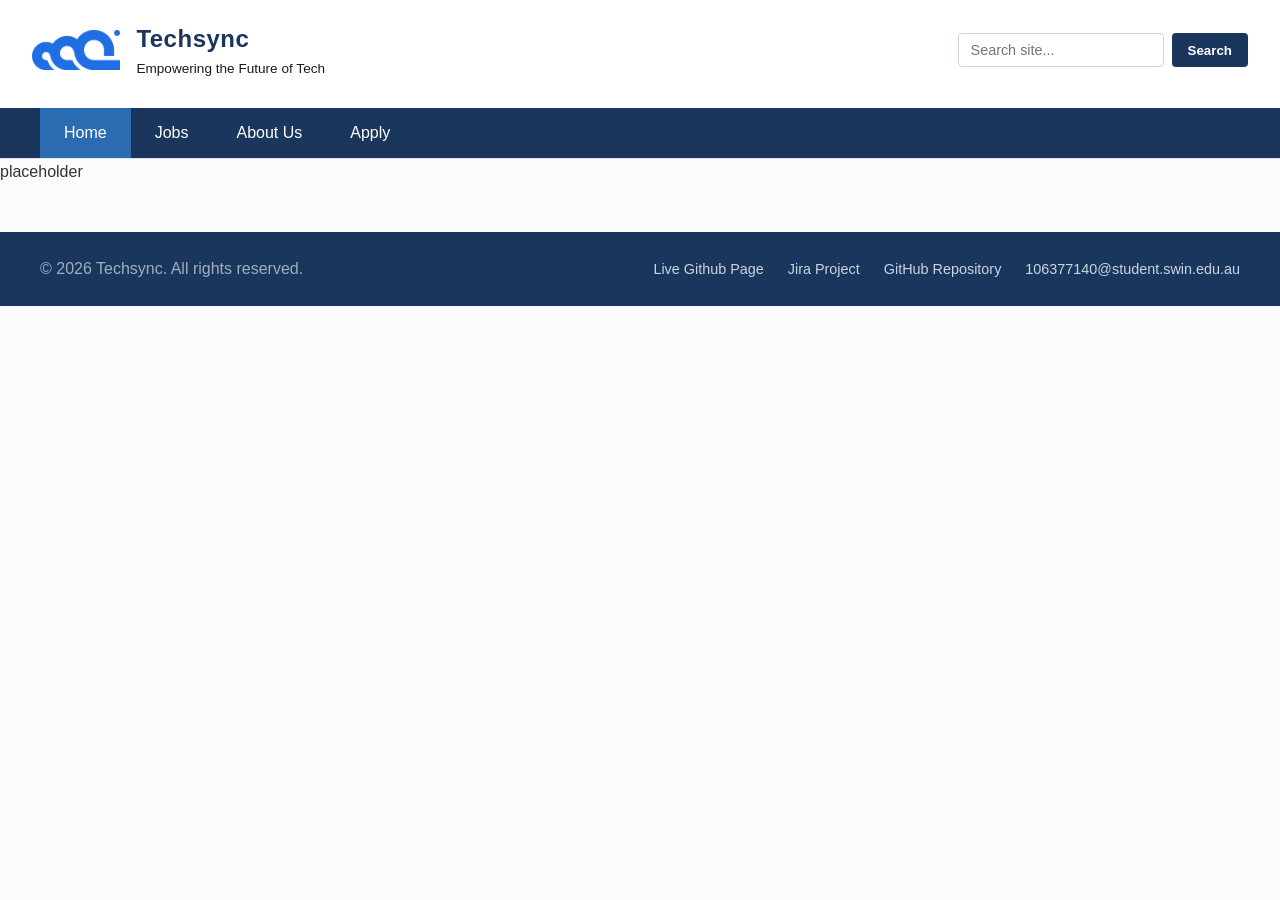
==== index.html @ 5ecbe077 "added live github page link and jira project link to footer" ====
<!DOCTYPE html>
<html lang="en">

<head>
    <meta charset="UTF-8">
    <meta name="viewport" content="width=device-width, initial-scale=1.0">
    <title>Techsync | Home</title>
    <link rel="stylesheet" href="styles.css">

    <style>
        .welcome-badge {
            background-color: #ebefff;
            color: #2368a8;
            padding: 0.25rem 0.75rem;
            border-radius: 9999px;
            font-size: 0.75rem;
            font-weight: 600;
            display: inline-block;
            margin-bottom: 0.5rem;
        }
    </style>
</head>

<body>
    <header class="site-header">
        <div class="header-container">
            <div class="brand-identity">
                <img src="images\logoipsum-438.png" alt="Techsync Company Logo" class="logo">
                <div class="brand-text">
                    <h1 style="letter-spacing: 0.5px;">Techsync</h1>
                    <p class="slogan">Empowering the Future of Tech</p>
                </div>
            </div>

            <div class="search-container">
                <label for="site-search" class="sr-only">Search site</label>
                <input type="text" id="site-search" placeholder="Search site...">
                <button type="button">Search</button>
            </div>
        </div>

        <!-- Nav Menu -->
        <nav class="common-nav" aria-label="Main Navigation">
            <ul>
                <li><a href="index.html" class="active">Home</a></li>
                <li><a href="jobs.html">Jobs</a></li>
                <li><a href="about.html">About Us</a></li>
                <li><a href="apply.html">Apply</a></li>
            </ul>
        </nav>
    </header>

    <main>
        placeholder
    </main>


    <footer class="site-footer">
        <div class="footer-container">
            <p>&copy; 2026 Techsync. All rights reserved.</p>
            <ul class="footer-links">
                <li><a href="http://106377140.github.io/Applied-Web-Project-1">Live Github Page</a></li>
                <li><a href="https://techsync.atlassian.net/jira/software/projects/SCRUM/summary" target="_blank" rel="noopener">Jira Project</a></li>
                <li><a href="https://github.com/106377140/Applied-Web-Project-1" target="_blank" rel="noopener">GitHub Repository</a></li>
                <li><a href="mailto:106377140@student.swin.edu.au">106377140@student.swin.edu.au</a></li>
            </ul>
        </div>
    </footer>

</body>

</html>
---- styles.css ----
* {
    margin: 0;
    padding: 0;
    box-sizing: border-box;
}

.sr-only {
    clip: rect(1px, 1px, 1px, 1px);
    clip-path: inset(50%);
    height: 1px;
    width: 1px;
    margin: -1px;
    overflow: hidden;
    padding: 0;
    position: absolute;
}

body {
    font-family: 'Segoe UI', Tahoma, Geneva, Verdana, sans-serif;
    line-height: 1.6;
    color: #333333;
    background-color: #f9fbfd;
}

.site-header {
    background-color: #ffffff;
    border-bottom: 1px solid #e1e8ed;
}

.header-container {

    width: 100%;
    display: flex;
    justify-content: space-between;
    align-items: center;
    flex-wrap: wrap;
    gap: 1rem;
    padding: 1.25rem 2rem;
}

.brand-identity {
    display: flex;
    align-items: center;
    gap: 1rem;
}

.logo {
    height: 40px;
    width: auto;
}

.brand-text h1 {
    font-size: 1.5rem;
    color: #1a365d;
}

.slogan {
    font-size: 0.85rem;
    color: #171c24;
}

/* Search Box Styling */
.search-container {
    display: flex;
    gap: 0.5rem;
}

.search-container input {
    padding: 0.5rem 0.75rem;
    border: 1px solid #cbd5e0;
    border-radius: 4px;
    outline: none;
    font-size: 0.9rem;
}

.search-container input:focus {
    border-color: #3182ce;
    box-shadow: 0 0 0 3px rgba(49, 130, 206, 0.15);
    /* Accessibility focus ring */
}

.search-container button {
    padding: 0.5rem 1rem;
    background-color: #1a365d;
    color: #ffffff;
    border: none;
    border-radius: 4px;
    cursor: pointer;
    font-weight: 600;
}

.search-container button:hover {
    background-color: #2b6cb0;
}

/* Navigation Menu */
.common-nav {
    background-color: #1a365d;
    width: 100%;
    margin-top: 0.5rem;
}

.common-nav ul {
    max-width: 1200px;
    margin: 0 auto;
    list-style: none;
    display: flex;
    flex-wrap: wrap;
}

.common-nav li a {
    display: block;
    padding: 0.75rem 1.5rem;
    color: #ffffff;
    text-decoration: none;
    font-weight: 500;
    transition: background-color 0.2s;
}

.common-nav li a:hover,
.common-nav li a.active {
    background-color: #2b6cb0;
}


/* Footer */

.site-footer {
    background-color: #1a365d;
    color: #a0aec0;
    padding: 1.5rem 2rem;
    margin-top: 3rem;
}

.footer-container {
    max-width: 1200px;
    margin: 0 auto;
    display: flex;
    justify-content: space-between;
    align-items: center;
    flex-wrap: wrap;
    gap: 1rem;
}

.footer-links {
    list-style: none;
    display: flex;
    gap: 1.5rem;
    flex-wrap: wrap;
}

.footer-links a {
    color: #cbd5e0;
    text-decoration: none;
    font-size: 0.9rem;
}

.footer-links a:hover {
    color: #ffffff;
    text-decoration: underline;
}
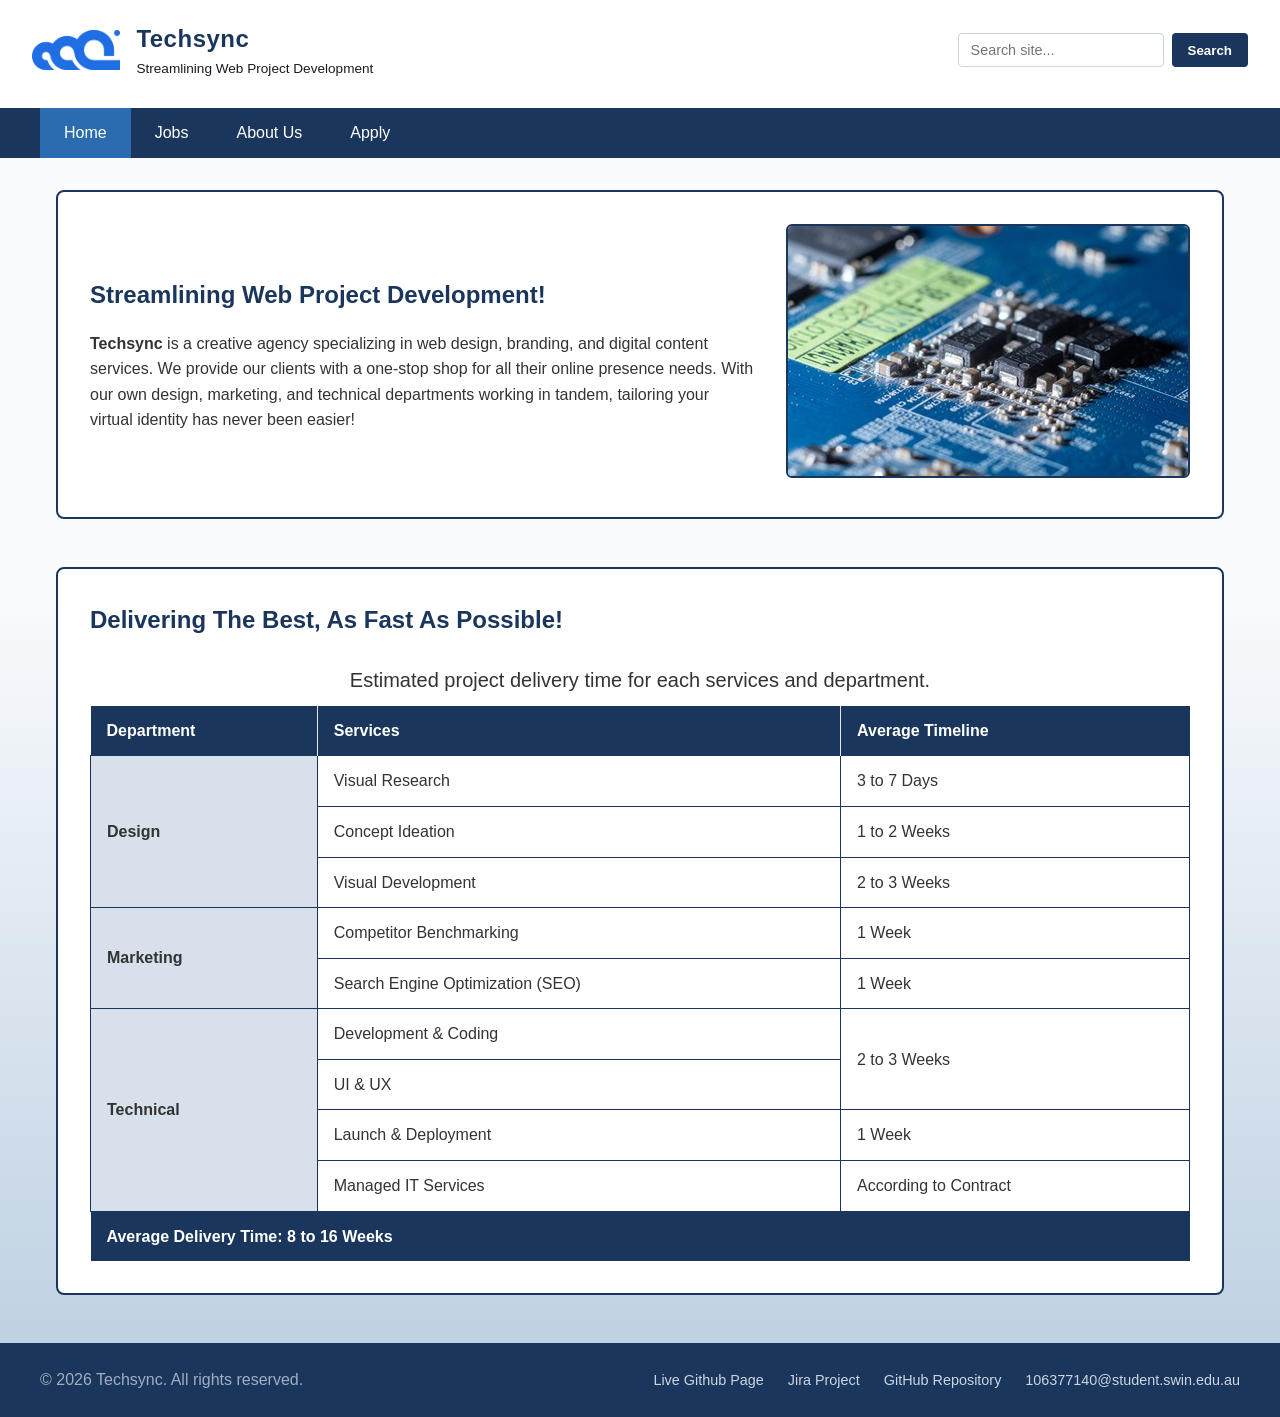
==== commit 1e8328ca: "Added Home Page and Responsive Styles for Nav Menu and Footer" ====
--- a/index.html
+++ b/index.html
@@ -8,15 +8,8 @@
     <link rel="stylesheet" href="styles.css">
 
     <style>
-        .welcome-badge {
-            background-color: #ebefff;
-            color: #2368a8;
-            padding: 0.25rem 0.75rem;
-            border-radius: 9999px;
-            font-size: 0.75rem;
-            font-weight: 600;
-            display: inline-block;
-            margin-bottom: 0.5rem;
+        body {
+            background-image: linear-gradient(180deg, rgba(249, 251, 253, 1) 42%, rgba(186, 205, 224, 1) 100%);
         }
     </style>
 </head>
@@ -28,7 +21,7 @@
                 <img src="images\logoipsum-438.png" alt="Techsync Company Logo" class="logo">
                 <div class="brand-text">
                     <h1 style="letter-spacing: 0.5px;">Techsync</h1>
-                    <p class="slogan">Empowering the Future of Tech</p>
+                    <p class="slogan">Streamlining Web Project Development</p>
                 </div>
             </div>
 
@@ -50,8 +43,83 @@
         </nav>
     </header>
 
-    <main>
-        placeholder
+    <main class="home-page">
+
+        <section style="display: flex; align-items: center; gap: 2rem;" class="home-section"> <!-- Inline CSS -->
+            <div class="home-intro-text">
+                <h2>Streamlining Web Project Development!</h2>
+                <p><strong>Techsync</strong> is a creative agency specializing in web design, branding, and digital content services. We
+                    provide our clients with a one-stop shop for all their online presence needs. With our own design,
+                    marketing, and technical departments working in tandem, tailoring your virtual identity has never
+                    been easier! </p>
+            </div>
+            <div class="home-intro-image">
+                <img src="images/homeimage.jpg" alt="A blue motherboard">
+            </div>
+        </section>
+
+        <section class="home-section">
+            <h2>Delivering The Best, As Fast As Possible!</h2>
+            <div class="table-wrapper">
+                <table>
+                    <caption>Estimated project delivery time for each services and department.</caption>
+                    <thead>
+                        <tr>
+                            <th scope="col">Department</th>
+                            <th scope="col">Services</th>
+                            <th scope="col">Average Timeline</th>
+                        </tr>
+                    </thead>
+                    <tbody>
+                        <tr>
+                            <td rowspan="3" class="department"><strong>Design</strong></th>
+                            <td>Visual Research</td>
+                            <td>3 to 7 Days</td>
+                        </tr>
+                        <tr>
+                            <td>Concept Ideation</td>
+                            <td>1 to 2 Weeks</td>
+                        </tr>
+                        <tr>
+                            <td>Visual Development</td>
+                            <td>2 to 3 Weeks</td>
+                        </tr>
+                        <tr>
+
+                            <td rowspan="2" class="department"><strong>Marketing</strong></td>
+                            <td>Competitor Benchmarking</td>
+                            <td>1 Week</td>
+                        </tr>
+                        <tr>
+                            <td>Search Engine Optimization (SEO)</td>
+                            <td>1 Week</td>
+                        </tr>
+                        <tr>
+                            <td rowspan="4" class="department"><strong>Technical</strong></td>
+                            <td>Development & Coding</td>
+                            <td rowspan="2">2 to 3 Weeks</td>
+                        </tr>
+                        <tr>
+                            <td>UI & UX</td>
+                        </tr>
+                        <tr>
+                            <td>Launch & Deployment</td>
+                            <td>1 Week</td>
+                        </tr>
+                        <tr>
+                            <td>Managed IT Services</td>
+                            <td>According to Contract</td>
+                        </tr>
+                        <tr>
+                            <th colspan="3">
+                                Average Delivery Time: 8 to 16 Weeks
+                            </th>
+                        </tr>
+                    </tbody>
+                </table>
+            </div>
+        </section>
+
     </main>
 
 
@@ -60,8 +128,10 @@
             <p>&copy; 2026 Techsync. All rights reserved.</p>
             <ul class="footer-links">
                 <li><a href="http://106377140.github.io/Applied-Web-Project-1">Live Github Page</a></li>
-                <li><a href="https://techsync.atlassian.net/jira/software/projects/SCRUM/summary" target="_blank" rel="noopener">Jira Project</a></li>
-                <li><a href="https://github.com/106377140/Applied-Web-Project-1" target="_blank" rel="noopener">GitHub Repository</a></li>
+                <li><a href="https://techsync.atlassian.net/jira/software/projects/SCRUM/summary" target="_blank"
+                        rel="noopener">Jira Project</a></li>
+                <li><a href="https://github.com/106377140/Applied-Web-Project-1" target="_blank" rel="noopener">GitHub
+                        Repository</a></li>
                 <li><a href="mailto:106377140@student.swin.edu.au">106377140@student.swin.edu.au</a></li>
             </ul>
         </div>
--- a/styles.css
+++ b/styles.css
@@ -2,6 +2,10 @@
     margin: 0;
     padding: 0;
     box-sizing: border-box;
+}
+
+.table-wrapper {
+    overflow-x: auto;
 }
 
 .sr-only {
@@ -24,16 +28,15 @@
 
 .site-header {
     background-color: #ffffff;
-    border-bottom: 1px solid #e1e8ed;
 }
 
 .header-container {
 
     width: 100%;
     display: flex;
+    flex-wrap: wrap;
     justify-content: space-between;
     align-items: center;
-    flex-wrap: wrap;
     gap: 1rem;
     padding: 1.25rem 2rem;
 }
@@ -64,6 +67,78 @@
     display: flex;
     gap: 0.5rem;
 }
+
+/* Home Page */
+.home-page {
+    max-width: 1200px;
+    margin: 2rem auto;
+    padding: 0 1rem;
+    display: flex;
+    flex-direction: column;
+    gap: 3rem;
+}
+
+.home-section {
+    background: #ffffff;
+    padding: 2rem;
+    border-radius: 8px;
+    border: 2px solid #1a365d;
+}
+
+.home-section h2 {
+    color: #1a365d;
+    margin-bottom: 1rem;
+}
+
+.home-intro-text {
+    flex: 1;
+}
+
+.home-intro-image img {
+    border-radius: 6px;
+    max-width: 100%;
+    height: auto;
+    border: 2px solid #1a365d;
+}
+
+
+
+.home-page table {
+    width: 100%;
+    border-collapse: collapse;
+    text-align: left;
+    margin-top: 0.5rem;
+}
+
+.home-page th,
+td {
+    padding: 0.75rem 1rem;
+}
+
+.home-page td {
+    border: 1px solid #1a365d;
+}
+
+.home-page th {
+    background-color: #1a365d;
+    color: #ffffff;
+    border-right: 1px solid #e2e8f0;
+}
+
+.home-page th:last-child {
+    border-right: 1px solid #1a365d;
+}
+
+.home-page table caption {
+    margin-bottom: 10px;
+    font-size: 1.25rem;
+}
+
+.department {
+    background-color: #D8E1EB;
+}
+
+/* Navigation Menu */
 
 .search-container input {
     padding: 0.5rem 0.75rem;
@@ -93,7 +168,6 @@
     background-color: #2b6cb0;
 }
 
-/* Navigation Menu */
 .common-nav {
     background-color: #1a365d;
     width: 100%;
@@ -158,4 +232,219 @@
 .footer-links a:hover {
     color: #ffffff;
     text-decoration: underline;
-}+}
+
+
+
+/* Jobs Page */
+
+.jobs-page {
+    max-width: 1100px;
+    margin: 0 auto;
+    padding: 30px 20px;
+}
+
+/* Aside floated right with 25% width */
+.jobs-aside {
+    float: right;
+    width: 25%;
+    margin: 0 0 20px 20px;
+    padding: 0 0 0 20px;
+    border-left: 3px solid #2368a8;
+}
+
+.jobs-aside h3 {
+    color: #2368a8;
+}
+
+.jobs-aside ul {
+    margin: 10px 0 15px 20px;
+}
+
+/* Job sections */
+.job-section {
+    overflow: hidden;
+    /* keeps the text next to the aside */
+    margin-bottom: 40px;
+}
+
+.job-section h3 {
+    color: #1a365d;
+}
+
+.job-section h4 {
+    color: #2368a8;
+    margin-top: 15px;
+}
+
+.job-section ol,
+.job-section ul {
+    margin-left: 25px;
+}
+
+/* Apply link */
+.apply-button {
+    display: inline-block;
+    margin-top: 15px;
+    color: #2368a8;
+    font-weight: bold;
+}
+
+.apply-button:hover,
+.apply-button:focus {
+    color: #1a365d;
+}
+
+/*Apply Page*/
+.application-intro {
+    max-width: 900px;
+    margin: 50px auto 30px;
+    padding: 0 20px;
+    text-align: center;
+}
+
+.application-intro h2 {
+    font-size: 2.2rem;
+    color: #1a365d;
+    font-weight: 700;
+    margin-bottom: 12px;
+}
+
+.application-intro p {
+    color: #64748b;
+    font-size: 1rem;
+    margin-bottom: 8px;
+}
+
+/*Application form container*/
+
+.application-form {
+    max-width: 850px;
+    margin: 30px auto 60px;
+    padding: 45px;
+
+    background-color: #ffffff;
+
+    border: 1px solid #e1e8ed;
+    border-radius: 14px;
+
+    box-shadow: 0 8px 30px rgba(26, 54, 93, 0.08);
+
+    display: flex;
+    flex-direction: column;
+    gap: 24px;
+}
+
+.application-form .form-group {
+    display: flex;
+    flex-direction: column;
+    gap: 8px;
+}
+
+.application-form label,
+.application-form legend {
+    font-size: 0.95 rem;
+    font-weight: 600;
+    color: #1a365d;
+}
+
+.application-form input:not([type="radio"]):not([type="checkbox"]),
+.application-form select,
+.application-form textarea {
+    width: 100%;
+    padding: 13px 15px;
+
+    font-family: inherit;
+    font-size: 1rem;
+    color: #333333;
+    background-color: #ffffff;
+    border: 1px solid #cbd5e0;
+    border-radius: 8px;
+    transition:
+        border-color 0.2s ease,
+        box-shadow 0.2s ease;
+}
+
+/*Input Hover Effect*/
+.application-form input:not([type="radio"]):not([type="checkbox"]):hover,
+.application-form select:hover,
+.application-form textarea:hover {
+    border-color: #3182ce;
+}
+
+.application-form input:focus-visible,
+.application-form select:focus-visible,
+.application-form textarea:focus-visible {
+    outline: 2px solid #3182ce;
+    outline-offset: 2px;
+    border-color: #3182ce;
+}
+
+/*Placeholding Styling*/
+.application-form input::placeholder,
+.application-form textarea::placeholder {
+    color: #718096;
+}
+
+/* Responsive layout for small screens */
+
+@media (max-width: 1032px) {
+    .common-nav ul {
+        justify-content: center;
+        align-items: center;
+        text-align: center;
+    }
+
+    .common-nav li a {
+        display: block;
+
+        padding: 0.75rem 1.5rem;
+    }
+}
+
+@media (max-width: 768px) {
+    .jobs-aside {
+        float: none;
+        width: 100%;
+        margin: 0 0 20px 0;
+    }
+
+    .home-section {
+        display: flex;
+        flex-direction: column;
+        text-align: center;
+    }
+
+
+    .common-nav ul {
+        justify-content: center;
+        align-items: center;
+        text-align: center;
+    }
+
+    .common-nav li a {
+        display: block;
+        padding: 0.75rem 1.25rem;
+    }
+
+    .brand-text {
+        display: none;
+    }
+
+    .header-container {
+        justify-content: center;
+        align-items: center;
+        padding: 1rem 2rem;
+    }
+
+    .footer-container {
+        justify-content: center;
+    }
+
+    .footer-links {
+        justify-content: center;
+        gap: 1rem;
+    }
+    
+}
+
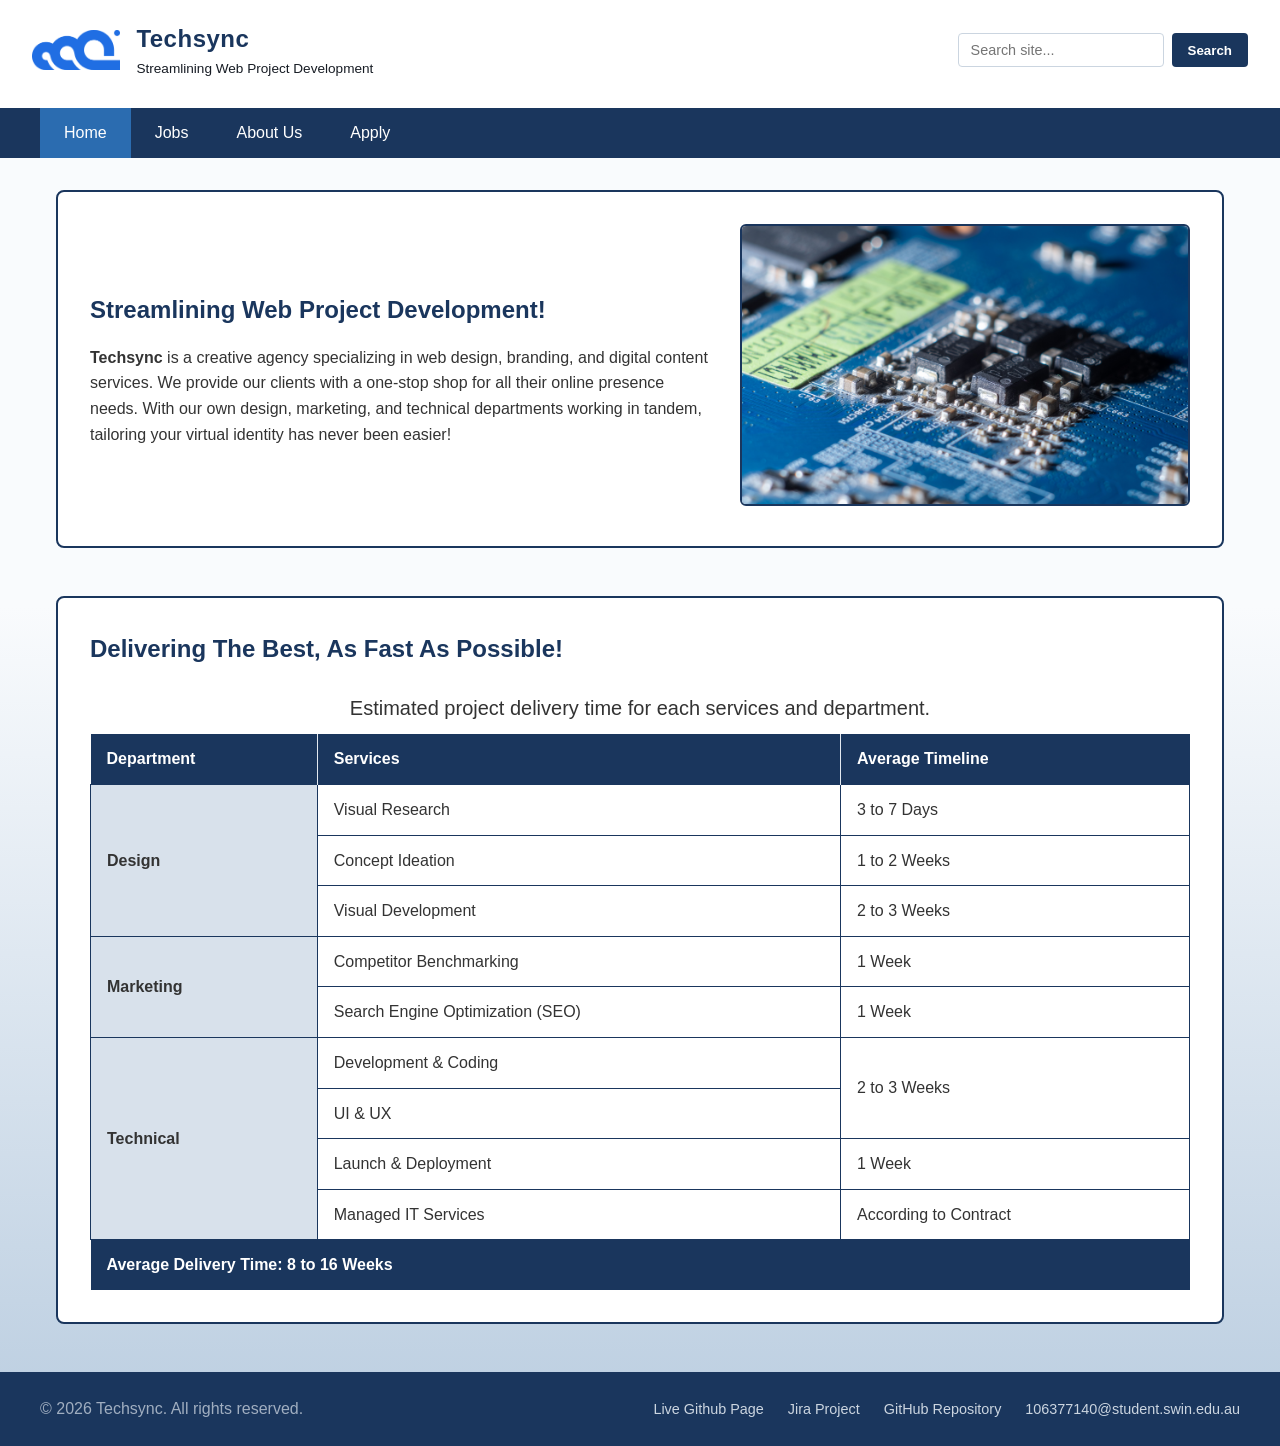
==== commit a21bb27b: "fixed home page image quality" ====
--- a/index.html
+++ b/index.html
@@ -54,7 +54,7 @@
                     been easier! </p>
             </div>
             <div class="home-intro-image">
-                <img src="images/homeimage.jpg" alt="A blue motherboard">
+                <img src="images/homeimage.png" alt="A blue motherboard">
             </div>
         </section>
 
--- a/styles.css
+++ b/styles.css
@@ -96,6 +96,7 @@
 
 .home-intro-image img {
     border-radius: 6px;
+    width: 450px;
     max-width: 100%;
     height: auto;
     border: 2px solid #1a365d;
@@ -386,6 +387,112 @@
     color: #718096;
 }
 
+
+.application-form fieldset.form-group {
+    border: 1px solid #e1e8ed;
+    border-radius: 10px;
+
+    padding: 20px 24px;
+
+    background-color: #f9fbfd;
+}
+
+.application-form fieldset legend {
+    padding: 0 8px;
+    font-weight: 700;
+    color: #1a365d;
+}
+
+.application-form fieldset label {
+    display: flex;
+    align-items: center;
+    gap: 10px;
+
+    margin: 8px 0;
+
+    font-weight: 400;
+    color: #333333;
+
+    cursor: pointer;
+}
+
+.application-form input[type="radio"],
+.application-form input[type="checkbox"] {
+    width: 17px;
+    height: 17px;
+
+    accent-color: #2b6cb0;
+
+    cursor: pointer;
+}
+
+.application-form textarea {
+    min-height: 120px;
+    resize: vertical;
+}
+
+.form-buttons {
+    display: flex;
+    justify-content: center;
+    align-items: center;
+    gap: 16px;
+
+    margin-top: 15px;
+}
+
+.form-buttons button {
+    padding: 14px 30px;
+
+    font-family: inherit;
+    font-size: 1rem;
+    font-weight: 600;
+
+    border-radius: 8px;
+    cursor: pointer;
+
+    transition:
+        background-color 0.2s ease,
+        transform 0.2s ease;
+}
+
+
+/* Submit button */
+
+.form-buttons button[type="submit"] {
+    background-color: #1a365d;
+    color: #ffffff;
+
+    border: 2px solid #1a365d;
+}
+
+.form-buttons button[type="submit"]:hover {
+    background-color: #2b6cb0;
+    border-color: #2b6cb0;
+
+    transform: translateY(-2px);
+}
+
+
+/* Reset button */
+
+.form-buttons button[type="reset"] {
+    background-color: #ffffff;
+    color: #1a365d;
+
+    border: 2px solid #cbd5e0;
+}
+
+.form-buttons button[type="reset"]:hover {
+    background-color: #edf2f7;
+    border-color: #2b6cb0;
+}
+
+
+.form-buttons button:focus-visible {
+    outline: 3px solid #3182ce;
+    outline-offset: 3px;
+}
+
 /* Responsive layout for small screens */
 
 @media (max-width: 1032px) {
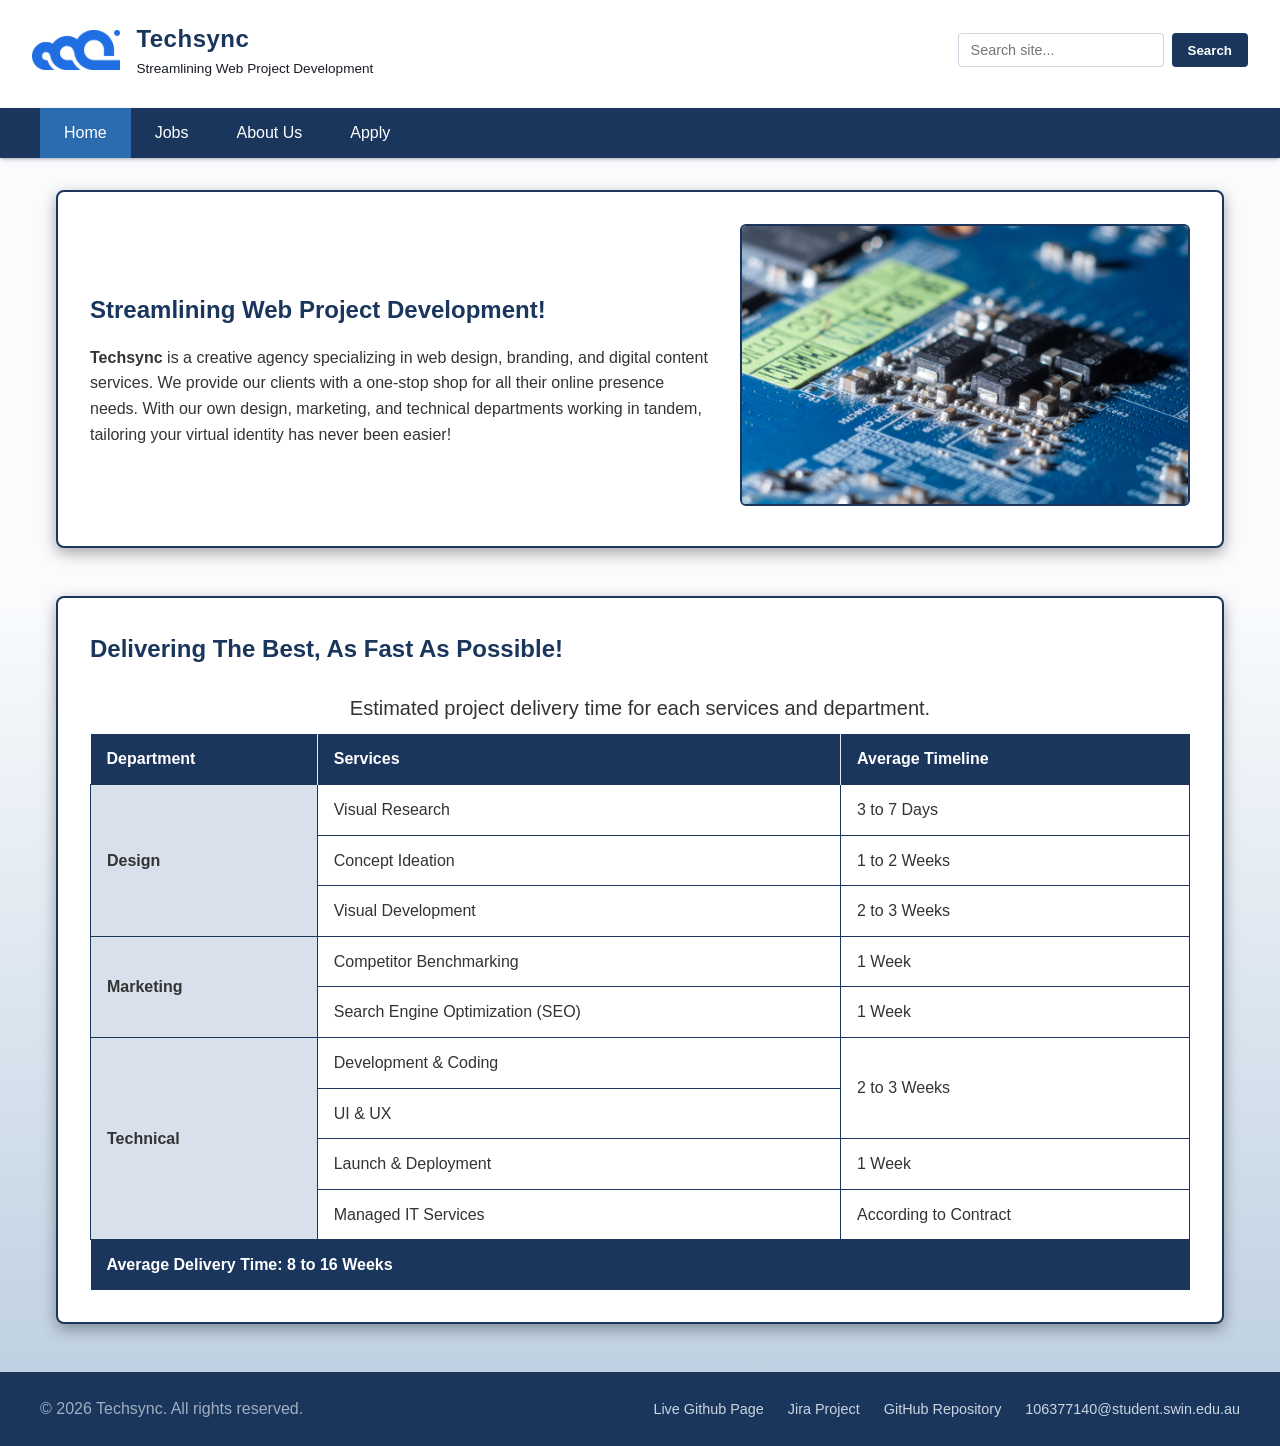
==== commit 9ada335b: "Make logo clickable" ====
--- a/index.html
+++ b/index.html
@@ -4,21 +4,27 @@
 <head>
     <meta charset="UTF-8">
     <meta name="viewport" content="width=device-width, initial-scale=1.0">
+
     <title>Techsync | Home</title>
+
     <link rel="stylesheet" href="styles.css">
+    <link rel="icon" type="image/x-icon" href="favicon.ico">
 
     <style>
         body {
             background-image: linear-gradient(180deg, rgba(249, 251, 253, 1) 42%, rgba(186, 205, 224, 1) 100%);
         }
     </style>
+
 </head>
 
 <body>
     <header class="site-header">
         <div class="header-container">
             <div class="brand-identity">
-                <img src="images\logoipsum-438.png" alt="Techsync Company Logo" class="logo">
+                <a href="index.html">
+                    <img src="images/logoipsum-438.png" alt="Techsync Company Logo" class="logo">
+                </a>
                 <div class="brand-text">
                     <h1 style="letter-spacing: 0.5px;">Techsync</h1>
                     <p class="slogan">Streamlining Web Project Development</p>
@@ -48,7 +54,8 @@
         <section style="display: flex; align-items: center; gap: 2rem;" class="home-section"> <!-- Inline CSS -->
             <div class="home-intro-text">
                 <h2>Streamlining Web Project Development!</h2>
-                <p><strong>Techsync</strong> is a creative agency specializing in web design, branding, and digital content services. We
+                <p><strong>Techsync</strong> is a creative agency specializing in web design, branding, and digital
+                    content services. We
                     provide our clients with a one-stop shop for all their online presence needs. With our own design,
                     marketing, and technical departments working in tandem, tailoring your virtual identity has never
                     been easier! </p>
@@ -72,7 +79,7 @@
                     </thead>
                     <tbody>
                         <tr>
-                            <td rowspan="3" class="department"><strong>Design</strong></th>
+                            <td rowspan="3" class="department"><strong>Design</strong>
                             <td>Visual Research</td>
                             <td>3 to 7 Days</td>
                         </tr>
@@ -127,7 +134,7 @@
         <div class="footer-container">
             <p>&copy; 2026 Techsync. All rights reserved.</p>
             <ul class="footer-links">
-                <li><a href="http://106377140.github.io/Applied-Web-Project-1">Live Github Page</a></li>
+                <li><a href="https://106377140.github.io/Applied-Web-Project-1">Live Github Page</a></li>
                 <li><a href="https://techsync.atlassian.net/jira/software/projects/SCRUM/summary" target="_blank"
                         rel="noopener">Jira Project</a></li>
                 <li><a href="https://github.com/106377140/Applied-Web-Project-1" target="_blank" rel="noopener">GitHub
--- a/styles.css
+++ b/styles.css
@@ -9,14 +9,12 @@
 }
 
 .sr-only {
-    clip: rect(1px, 1px, 1px, 1px);
-    clip-path: inset(50%);
+    position: absolute;
+    left: -10000px;
+    width: 1px;
     height: 1px;
-    width: 1px;
-    margin: -1px;
+    top: auto;
     overflow: hidden;
-    padding: 0;
-    position: absolute;
 }
 
 body {
@@ -48,6 +46,7 @@
 }
 
 .logo {
+    display: block;
     height: 40px;
     width: auto;
 }
@@ -83,6 +82,7 @@
     padding: 2rem;
     border-radius: 8px;
     border: 2px solid #1a365d;
+    box-shadow: rgba(0, 0, 0, 0.35) 0px 5px 15px;
 }
 
 .home-section h2 {
@@ -173,6 +173,9 @@
     background-color: #1a365d;
     width: 100%;
     margin-top: 0.5rem;
+    position: relative;
+    z-index: 1;
+    box-shadow: rgba(50, 50, 93, 0.25) 0px 2px 5px -1px, rgba(0, 0, 0, 0.3) 0px 1px 3px -1px;
 }
 
 .common-nav ul {
@@ -298,10 +301,21 @@
 
 /*Apply Page*/
 .application-intro {
-    max-width: 900px;
-    margin: 50px auto 30px;
-    padding: 0 20px;
+    max-width: 1000px;
+    margin: 45px auto 25px;
+    padding: 0 30px;
     text-align: center;
+    position: relative;
+}
+
+.application-intro::before {
+    content: "Application";
+    display: block;
+    color: #2b6cb0;
+    font-size: 0.75rem;
+    font-weight: 700;
+    letter-spacing: 3px;
+    margin-bottom: 15px;
 }
 
 .application-intro h2 {
@@ -311,40 +325,55 @@
     margin-bottom: 12px;
 }
 
+.application-intro h2::after {
+    content: "";
+    display: block;
+    width: 65px;
+    height: 4px;
+    background: #3182ce;
+    margin: 18px auto 0;
+    border-radius: 2px;
+}
+
 .application-intro p {
+    max-width: 600px;
     color: #64748b;
     font-size: 1rem;
-    margin-bottom: 8px;
+    margin: 0 auto 8px;
+    text-align: center;
 }
 
 /*Application form container*/
 
 .application-form {
-    max-width: 850px;
-    margin: 30px auto 60px;
+    max-width: 920px;
+    margin: 0 auto 60px;
     padding: 45px;
 
     background-color: #ffffff;
-
     border: 1px solid #e1e8ed;
-    border-radius: 14px;
+    border-top: 5px solid #1a365d;
+    border-radius: 4px 4px 16px 16px;
 
     box-shadow: 0 8px 30px rgba(26, 54, 93, 0.08);
 
-    display: flex;
-    flex-direction: column;
-    gap: 24px;
+    display: grid;
+    grid-template-columns: repeat(2, minmax(0, 1fr));
+    gap: 28px 30px;
 }
 
 .application-form .form-group {
     display: flex;
     flex-direction: column;
     gap: 8px;
-}
-
+    min-width: 0;
+}
+.application-form .form-full {
+    grid-column: 1 / -1;
+}
 .application-form label,
 .application-form legend {
-    font-size: 0.95 rem;
+    font-size: 0.95rem;
     font-weight: 600;
     color: #1a365d;
 }
@@ -391,10 +420,16 @@
 .application-form fieldset.form-group {
     border: 1px solid #e1e8ed;
     border-radius: 10px;
-
     padding: 20px 24px;
-
     background-color: #f9fbfd;
+    grid-column: 1 / -1;
+    min-width: 0;
+
+    display: flex;
+    flex-direction: row;
+    flex-wrap: wrap;
+    align-items: center;
+    gap: 12px;
 }
 
 .application-form fieldset legend {
@@ -404,16 +439,31 @@
 }
 
 .application-form fieldset label {
-    display: flex;
+    display: inline-flex;
     align-items: center;
     gap: 10px;
 
-    margin: 8px 0;
+    padding: 12px 18px;
+    background-color: #ffffff;
+    border: 1px solid #dce5ef;
+    border-radius: 6px;
 
     font-weight: 400;
     color: #333333;
 
     cursor: pointer;
+
+    transition: 0.2s ease;
+}
+
+.application-form fieldset label:hover {
+    background-color:#edf5fc;
+    border-color: #3182ce;
+}
+
+.application-form fieldset label:has(input:checked) {
+    background-color: #eaf3ff;
+    border-color: #2b6cb0;
 }
 
 .application-form input[type="radio"],
@@ -552,6 +602,20 @@
         justify-content: center;
         gap: 1rem;
     }
-    
-}
-
+
+    .home-page table {
+        text-align: center;
+        font-size: 0.75rem;
+    }
+
+    .home-page th,
+    td {
+        padding: 0.1rem 0.5rem;
+    }
+
+    .home-page table caption {
+        margin-bottom: 15px;
+        font-size: 1.1rem;
+    }
+
+}
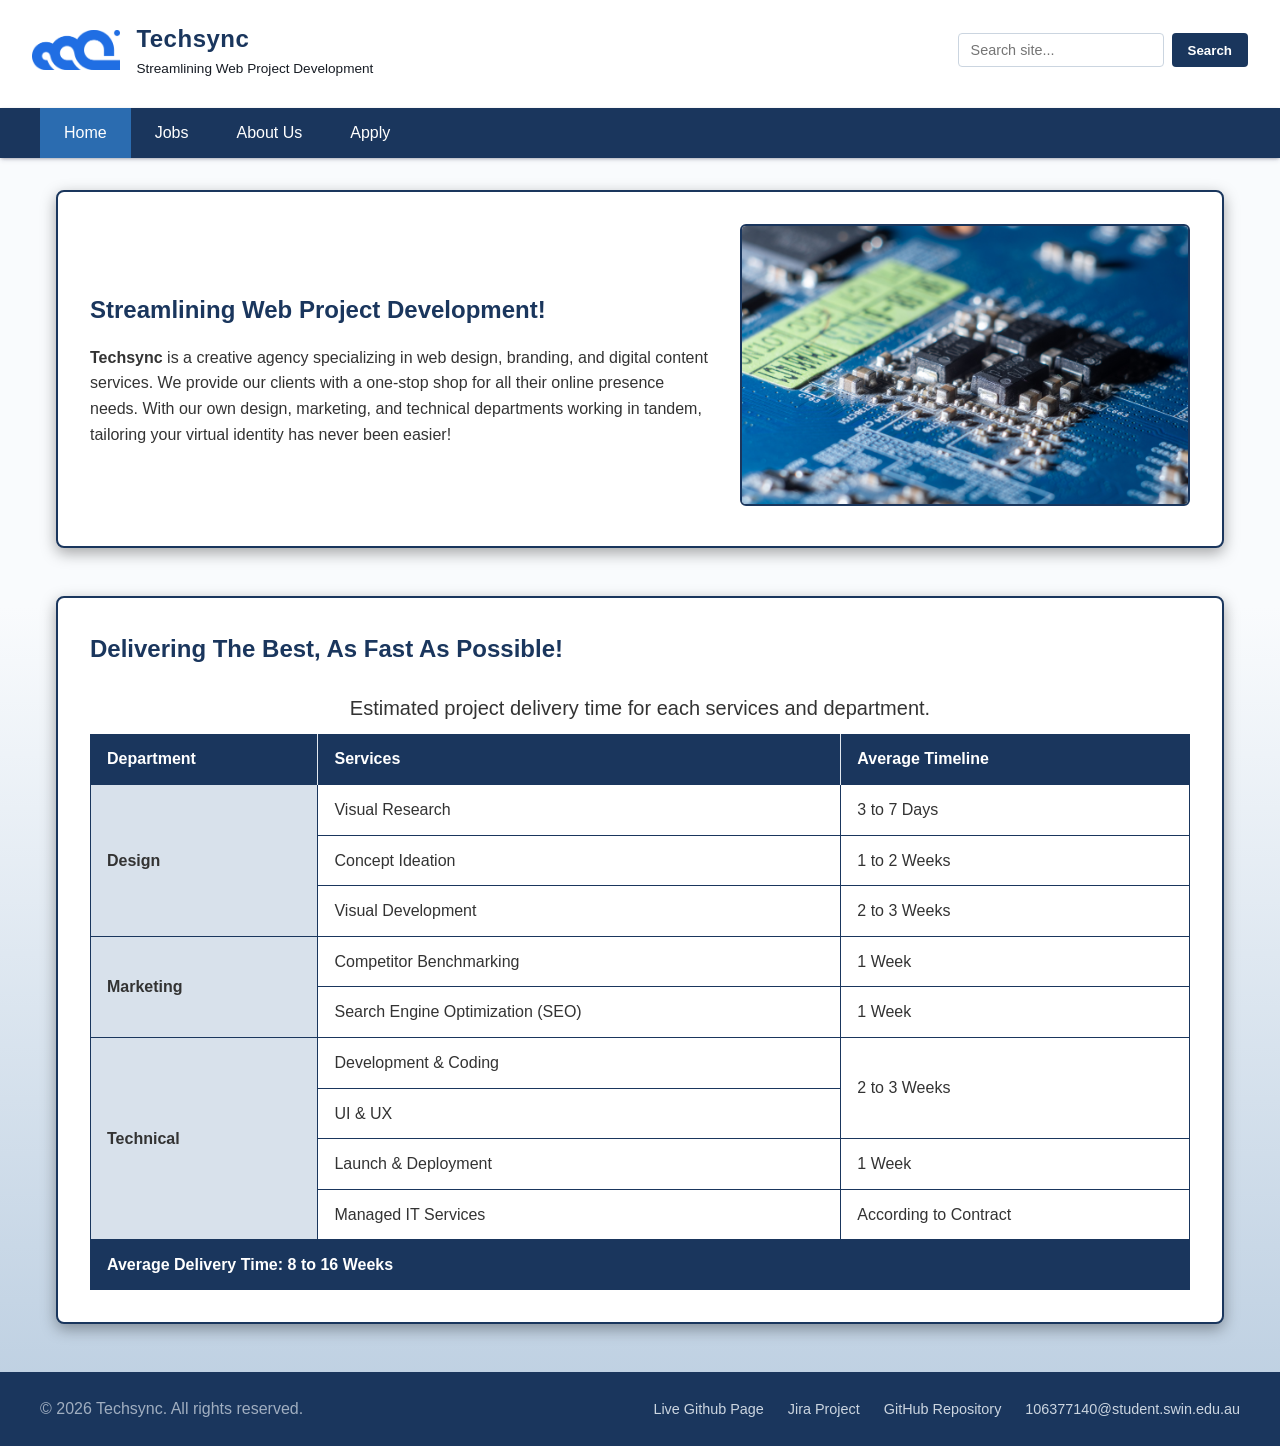
==== commit a61515db: "Changed styling" ====
--- a/index.html
+++ b/index.html
@@ -51,7 +51,7 @@
 
     <main class="home-page">
 
-        <section style="display: flex; align-items: center; gap: 2rem;" class="home-section"> <!-- Inline CSS -->
+        <section style="display: flex; align-items: center; gap: 2rem;" class="home-section" id="intro-section"> <!-- Inline CSS -->
             <div class="home-intro-text">
                 <h2>Streamlining Web Project Development!</h2>
                 <p><strong>Techsync</strong> is a creative agency specializing in web design, branding, and digital
@@ -65,7 +65,7 @@
             </div>
         </section>
 
-        <section class="home-section">
+        <section class="home-section" id="table-section">
             <h2>Delivering The Best, As Fast As Possible!</h2>
             <div class="table-wrapper">
                 <table>
--- a/styles.css
+++ b/styles.css
@@ -124,6 +124,10 @@
     background-color: #1a365d;
     color: #ffffff;
     border-right: 1px solid #e2e8f0;
+}
+
+.home-page th:first-child {
+    border-left: 1px solid #1a365d;
 }
 
 .home-page th:last-child {
@@ -368,9 +372,11 @@
     gap: 8px;
     min-width: 0;
 }
+
 .application-form .form-full {
     grid-column: 1 / -1;
 }
+
 .application-form label,
 .application-form legend {
     font-size: 0.95rem;
@@ -457,7 +463,7 @@
 }
 
 .application-form fieldset label:hover {
-    background-color:#edf5fc;
+    background-color: #edf5fc;
     border-color: #3182ce;
 }
 
@@ -557,6 +563,10 @@
 
         padding: 0.75rem 1.5rem;
     }
+
+    #table-section {
+        text-align: center;
+    }
 }
 
 @media (max-width: 768px) {
